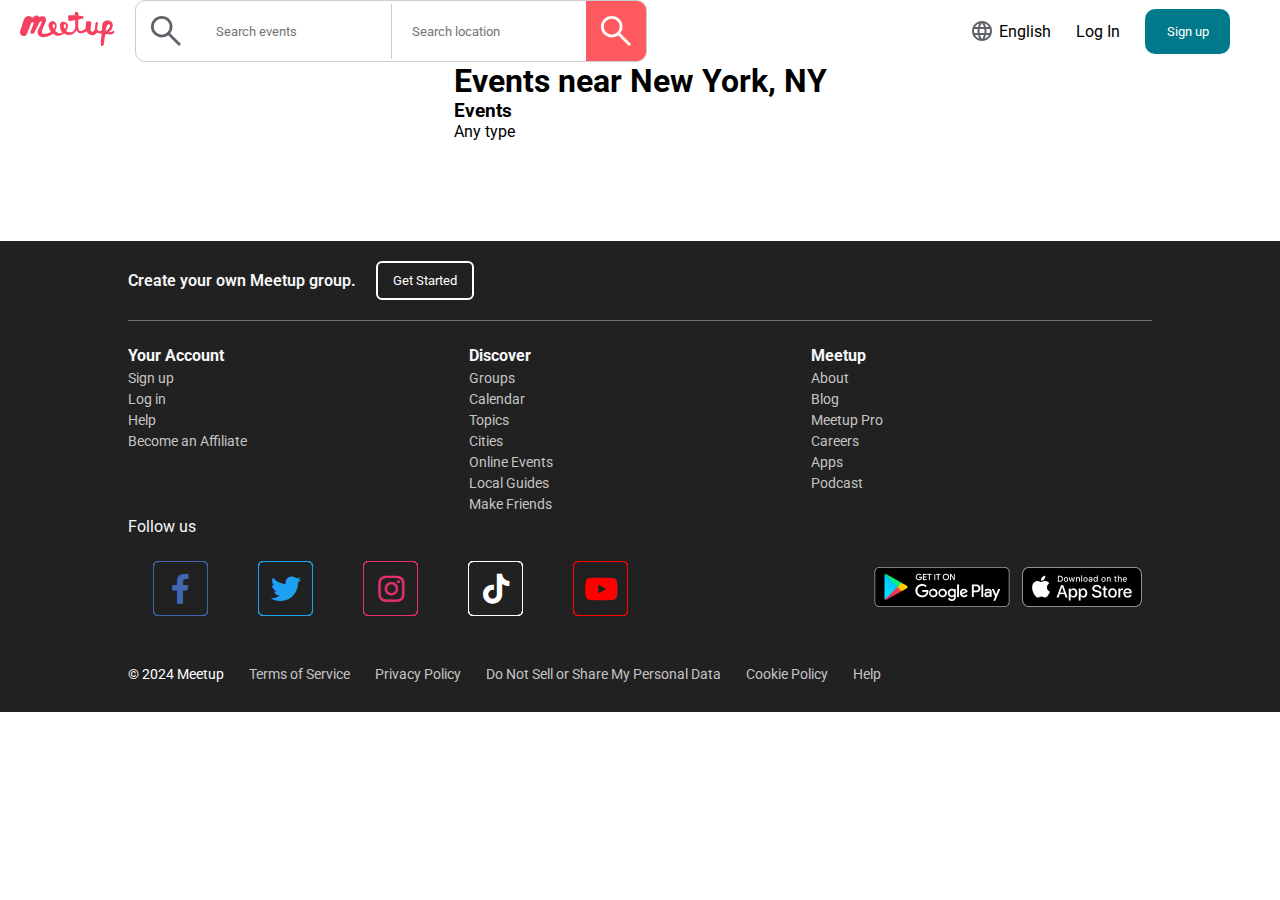
==== meetup_event.html @ 0cf0e43d "first" ====
<!DOCTYPE html>
<html lang="en">
  <head>
    <meta charset="UTF-8" />
    <meta name="viewport" content="width=device-width, initial-scale=1.0" />
    
    <title>Meetup Events Page</title>
    <link rel="stylesheet" href="styles/style_event.css" />
    <link rel="preconnect" href="https://fonts.googleapis.com" />
    <link rel="preconnect" href="https://fonts.gstatic.com" crossorigin />
    <link
      href="https://fonts.googleapis.com/css2?family=Roboto:ital,wght@0,100;0,300;0,400;0,500;0,700;0,900;1,100;1,300;1,400;1,500;1,700;1,900&display=swap"
      rel="stylesheet"
    />
    <link
      rel="stylesheet"
      href="https://cdnjs.cloudflare.com/ajax/libs/font-awesome/5.15.4/css/all.min.css"
    />
  </head>
  <body>
    <nav>
      <div class="container_logo">
        <a href="./meetup_main.html"
          ><img src="assets/images/Meetup.svg" alt="Meetup"
        /></a>
      </div>
      <div class="search_block">
        <form class="search_container">
          <div class="search_icon">
            <img src="assets/Icons/search_gray.svg" alt="search" />
          </div>
          <input
            class="search_events"
            type="search"
            placeholder="Search events"
          />
          <input
            id="search_location"
            type="search"
            placeholder="Search location"
          />
          <button class="search_button">
            <img src="./assets/Icons/search_white.svg" alt="search" />
          </button>
        </form>
      </div>
      <div class="container_right">
        <div class="english">
          <img
            src="assets/Icons/language_24dp_FILL0_wght400_GRAD0_opsz24.svg"
            alt=""
          />
          <p>English</p>
        </div>
        <button class="logIn">Log In</button>
        <button class="signUp">Sign up</button>
      </div>
    </nav>
    <main>
      <section class="events_main_container">
        <div class="events_filters_container">
          <h1>Events near New York, NY</h1>
          <div class="event_header">
            <h3>Events</h3>
          </div>
          <div class="filters_container">
            <form id="typeEventMenu" class="type_menu" data-state="">
              <div class="selectMenuEventTitle" data-default="Option 0">
                Any type
              </div>
            </form>
          </div>
          <div class="events_container"></div>
        </div>
        <div class="map_container"></div>
      </section>
    </main>
    <footer>
      <div class="section_footer">
        <div class="footer_call_to_action">
          <h4>Create your own Meetup group.</h4>
          <button>Get Started</button>
        </div>
        <div class="footer_navigation">
          <div class="footer_nav_section">
            <h4>Your Account</h4>
            <ul>
              <li>Sign up</li>
              <li>Log in</li>
              <li>Help</li>
              <li>Become an Affiliate</li>
            </ul>
          </div>
          <div class="footer_nav_section">
            <h4>Discover</h4>
            <ul>
              <li>Groups</li>
              <li>Calendar</li>
              <li>Topics</li>
              <li>Cities</li>
              <li>Online Events</li>
              <li>Local Guides</li>
              <li>Make Friends</li>
            </ul>
          </div>
          <div class="footer_nav_section">
            <h4>Meetup</h4>
            <ul>
              <li>About</li>
              <li>Blog</li>
              <li>Meetup Pro</li>
              <li>Careers</li>
              <li>Apps</li>
              <li>Podcast</li>
            </ul>
          </div>
        </div>
        <div class="footer_social">
          <h4>Follow us</h4>
          <div class="container_social">
            <div class="icons">
              <a href="https://de-de.facebook.com/">
                <div class="layer">
                  <span></span>
                  <span></span>
                  <span></span>
                  <span></span>
                  <span class="fab fa-facebook-f"></span>
                </div>
                <p class="text">Facebook</p>
              </a>
              <a
                href="https://x.com/i/flow/login?input_flow_data=%7B%22requested_variant%22%3A%22eyJteCI6IjIifQ%3D%3D%22%7D"
              >
                <div class="layer">
                  <span></span>
                  <span></span>
                  <span></span>
                  <span></span>
                  <span class="fab fa-twitter"></span>
                </div>
                <p class="text">Twitter</p>
              </a>
              <a href="https://www.instagram.com/">
                <div class="layer">
                  <span></span>
                  <span></span>
                  <span></span>
                  <span></span>
                  <span class="fab fa-instagram"></span>
                </div>
                <p class="text">Instagram</p>
              </a>
              <a href="https://www.tiktok.com/explore">
                <div class="layer">
                  <span></span>
                  <span></span>
                  <span></span>
                  <span></span>
                  <span class="fab fa-tiktok"></span>
                </div>
                <p class="text">TikTok</p>
              </a>
              <a href="https://www.youtube.com/?app=desktop&hl=uk">
                <div class="layer">
                  <span></span>
                  <span></span>
                  <span></span>
                  <span></span>
                  <span class="fab fa-youtube"></span>
                </div>
                <p class="text">YouTube</p>
              </a>
            </div>
            <div class="icons_mobile">
              <a href="https://de-de.facebook.com/" class="facebook">
                <img
                  src="assets/Icons/Link - Meetup on Facebook → SVG.svg"
                  alt="facebook"
                />
              </a>

              <a href="https://www.twitter.com" class="twitter">
                <img
                  src="assets/Icons/Link - Meetup on Twitter → SVG.svg"
                  alt="twitter"
                />
              </a>

              <a href="https://www.youtube.com" class="youtube">
                <img
                  src="assets/Icons/Link - Meetup on YouTube → SVG.svg"
                  alt="youtube"
                />
              </a>

              <a href="https://www.instagram.com" class="instagram">
                <img
                  src="assets/Icons/Link - Instagram → SVG.svg"
                  alt="instagram"
                />
              </a>

              <a href="https://www.tiktok.com" class="tiktok">
                <img src="assets/Icons/Link - TikTok → SVG.svg" alt="tiktok" />
              </a>
            </div>
            <div class="store">
              <div>
                <a
                  href="https://play.google.com/store/games?device=windows&gl=DE&utm_source=emea_Med&utm_medium=hasem&utm_content=Sep2020&utm_campaign=Evergreen&pcampaignid=MKT-EDR-emea-de-1707522-Med-hasem-py-Evergreen-Sep2020-Text_Search_BKWS%7CONSEM_kwid_43700008794262696&gad_source=1&gclid=CjwKCAjw7NmzBhBLEiwAxrHQ-T2izqgR6qFTMzFJWCxXqmIL71SJdKTtZRed_jXDHREdOTBRCpfNUxoCOuoQAvD_BwE&gclsrc=aw.ds&pli=1"
                >
                  <img src="assets/images/Google Play.png" alt="Google Play" />
                </a>
              </div>
              <div>
                <a href="https://www.apple.com/de/app-store/">
                  <img src="assets/images/App Store.png" alt="App Store" />
                </a>
              </div>
            </div>
          </div>
        </div>

        <div class="footer-legal">
          <p>© 2024 Meetup</p>
          <ul>
            <li>Terms of Service</li>
            <li>Privacy Policy</li>
            <li>Do Not Sell or Share My Personal Data</li>
            <li>Cookie Policy</li>
            <li>Help</li>
          </ul>
        </div>
      </div>
    </footer>
  </body>
  <script src="scripts/index.js"></script>
</html>
---- styles/style_event.css ----
@charset "UTF-8";
* {
  padding: 0;
  margin: 0;
  box-sizing: border-box;
  font-family: "Roboto", sans-serif;
}

button:hover {
  cursor: pointer;
}

/*====================NAVBAR======================*/
nav {
  display: flex;
  flex-direction: row;
  justify-content: space-between;
  align-items: center;
  gap: 20px;
}

/* =================== SEARCH CONTAINER ============ */
.container_logo {
  margin-left: 20px;
}

.container_block {
  margin: 0 15px;
}

.search_container {
  display: flex;
  align-items: center;
  border: 1px solid #ccc;
  border-radius: 10px;
  overflow: hidden;
  flex-grow: 1;
  max-width: 40vw;
}

.search_container input {
  border: none;
  padding: 20px;
  outline: none;
  flex-grow: 1; /* Позволяет input расти, заполняя доступное пространство внутри контейнера */
  min-width: 0; /* Предотвращает input от выхода за пределы контейнера */
}

.search_icon {
  padding: 0 10px;
  display: flex;
  align-items: center;
}

#search_location {
  border-left: 1px solid #ccc;
}

.search_button {
  background-color: #ff5a5f;
  border: none;
  color: white;
  padding: 10px;
  display: flex;
  align-items: center;
  justify-content: center;
  cursor: pointer;
}

.container_right {
  display: flex;
  justify-content: end;
  align-items: center;
  width: 50%;
  gap: 25px;
  padding-right: 50px;
}

.english {
  display: flex;
  align-items: center;
  gap: 5px;
  cursor: pointer;
}

.logIn {
  border: none;
  background-color: white;
  cursor: pointer;
  font-size: 16px;
}

.signUp {
  background-color: #00798A;
  color: #FFFFFF;
  border: none;
  border-radius: 10px;
  width: 85px;
  padding: 15px;
  cursor: pointer;
}

.signUp:hover {
  background-color: #005C6B;
  color: #DDDDDD;
  transform: scale(1.05);
}

/*===============================MAIN==============================*/
main {
  display: flex;
  flex-direction: column;
  justify-content: center;
  align-items: center;
  margin-top: 46px;
  width: 80%;
  margin: 0 auto;
}

/*=======================================section_footer=====================================*/
footer {
  background-color: #212121;
}

.section_footer {
  width: 80%;
  margin: 0 auto;
  margin-top: 100px;
}

/*=======================================footer_call_to_action=====================================*/
.footer_call_to_action {
  display: flex;
  align-items: center;
  gap: 20px;
  padding: 20px 0;
  border-bottom: 1px solid #707070;
}

.footer_call_to_action > h4 {
  font-size: 16px;
  font-weight: 600;
  color: #F6F7F8;
}

.footer_call_to_action > button {
  border: 2px solid #FFFFFF;
  border-radius: 6px;
  padding: 10px 15px;
  color: #FFFFFF;
  background-color: transparent;
  cursor: pointer;
}

.footer_call_to_action > button:hover {
  background-color: #FFFFFF;
  color: #000000;
  transition: background-color 0.3s ease, transform 0.3s ease;
  transform: scale(1.05);
}

/*=======================================footer_navigation=====================================*/
.footer_navigation {
  display: flex;
  margin-top: 25px;
}

.footer_nav_section {
  display: flex;
  flex-direction: column;
  flex: 1;
  gap: 5px;
  color: #F6F7F8;
  font-size: 16px;
  font-weight: 400;
}

.footer_nav_section li {
  margin-bottom: 5px;
  color: #C5C4C4;
  list-style-type: none;
  cursor: pointer;
}

/*=======================================footer_nav_section=====================================*/
.footer_social > h4 {
  color: #F6F7F8;
  font-size: 16px;
  font-weight: 400;
  margin-bottom: 25px;
}

.footer_nav_section li {
  font-size: 14px;
  border: none;
  background-color: #212121;
  cursor: pointer;
}

.footer_nav_section li:hover {
  color: #FFFFFF;
}

.container_social {
  display: flex;
  justify-content: space-between;
  align-items: center;
  margin-bottom: 50px;
}

/*==================================icons=========================================================*/
.icons {
  display: inline-flex;
}

.icons a {
  margin: 0 25px;
  text-decoration: none;
  color: #fff;
  display: block;
  position: relative;
}

.icons a .layer {
  width: 55px;
  height: 55px;
  transition: transform 0.3s; /*Плавный переход для трансформации (вращение и наклон*/
}

.icons a:hover .layer {
  transform: rotate(-35deg) skew(20deg); /* Вращение и наклон при наведении */
}

.icons a .layer span {
  position: absolute;
  top: 0;
  left: 0;
  height: 100%;
  width: 100%;
  border: 1px solid #fff;
  border-radius: 5px;
  transition: all 0.3s;
}

.icons a .layer span.fab {
  font-size: 30px;
  line-height: 55px;
  text-align: center;
}

.icons a:hover .layer span:nth-child(1) {
  opacity: 0.2;
}

.icons a:hover .layer span:nth-child(2) {
  opacity: 0.4;
  transform: translate(5px, -5px);
}

.icons a:hover .layer span:nth-child(3) {
  opacity: 0.6;
  transform: translate(10px, -10px);
}

.icons a:hover .layer span:nth-child(4) {
  opacity: 0.8;
  transform: translate(15px, -15px);
}

.icons a:hover .layer span:nth-child(5) {
  opacity: 1;
  transform: translate(20px, -20px);
}

.icons a:nth-child(1) .layer span,
.icons a:nth-child(1) .text {
  color: #4267B2;
  border-color: #4267B2;
}

.icons a:nth-child(2) .layer span,
.icons a:nth-child(2) .text {
  color: #1DA1F2;
  border-color: #1DA1F2;
}

.icons a:nth-child(3) .layer span,
.icons a:nth-child(3) .text {
  color: #E1306C;
  border-color: #E1306C;
}

.icons a:nth-child(4) .layer span,
.icons a:nth-child(4) .text {
  color: #fff;
  border-color: #fff;
}

.icons a:nth-child(5) .layer span,
.icons a:nth-child(5) .text {
  color: #FF0000;
  border-color: #FF0000;
}

.icons a:hover:nth-child(1) .layer span {
  box-shadow: -1px 1px 3px #4267B2;
}

.icons a:hover:nth-child(2) .layer span {
  box-shadow: -1px 1px 3px #1DA1F2;
}

.icons a:hover:nth-child(3) .layer span {
  box-shadow: -1px 1px 3px #E1306C;
}

.icons a:hover:nth-child(4) .layer span {
  box-shadow: -1px 1px 3px #fff;
}

.icons a:hover:nth-child(5) .layer span {
  box-shadow: -1px 1px 3px #FF0000;
}

.icons a .text {
  position: absolute;
  left: 50%;
  bottom: -5px;
  opacity: 0;
  font-weight: 500;
  transform: translateX(-50%);
  transition: bottom 0.3s ease, opacity 0.3s ease;
}

.icons a:hover .text {
  bottom: -35px;
  opacity: 1;
}

.store {
  display: flex;
  flex-direction: row;
  justify-content: center;
  align-items: center;
}

.footer-legal,
.footer-legal ul {
  display: flex;
  align-items: center;
  gap: 25px;
}

.footer-legal li {
  color: #C5C4C4;
  font-size: 14px;
  font-weight: 400;
  list-style-type: none;
  cursor: pointer;
}

.footer-legal li:hover {
  color: #FFFFFF;
}

.footer-legal p {
  color: #FFFFFF;
  font-size: 14px;
  font-weight: 400;
}

.footer-legal {
  padding-bottom: 30px;
}

@media screen and (max-width: 1024px) {
  nav {
    gap: 15px;
  }
  nav .container_right {
    padding-right: 20px;
  }
  footer .container_social {
    display: flex;
    flex-direction: column;
    justify-content: center;
    align-items: start;
    gap: 35px;
  }
  footer .container_social .store {
    padding-left: 22px;
  }
}
@media screen and (max-width: 768px) {
  /*========================NAVBAR 768PX ================================*/
  nav {
    display: grid;
    grid-template-columns: 1fr 2fr;
    grid-template-rows: 1fr 1fr;
    gap: 5px;
    margin: 0;
  }
  .container_logo {
    grid-row-start: 1;
    grid-column-start: 1;
    margin-left: 25px;
  }
  .search_container {
    max-width: 100%;
  }
  .search_block {
    grid-column: span 2;
    margin: 0 20px;
  }
  .search_block .search_events {
    width: 100%;
    border-right: none;
    margin: 0 15px;
  }
  .search_block #search_location {
    display: none;
  }
  .container_right {
    display: flex;
    flex-direction: row;
    justify-content: end;
    align-items: center;
    grid-row-start: 1;
    grid-column-start: 2;
    gap: 10px;
    width: 100%;
    padding-right: 20px;
  }
  .container_right .english p {
    font-size: 1.2rem;
  }
  /*===============================FOOTER==============================*/
  footer .footer_navigation {
    gap: 15px;
  }
  footer .icons {
    display: none;
  }
  footer .icons_mobile {
    display: flex;
    flex-direction: row;
    justify-content: center;
    align-items: center;
    gap: 20px;
  }
  footer .store {
    display: none;
  }
  footer .footer-legal > ul {
    display: none;
  }
}
@media (min-width: 769px) {
  .icons_mobile {
    display: none;
  }
  .icons {
    display: inline-flex;
  }
}/*# sourceMappingURL=style_event.css.map */
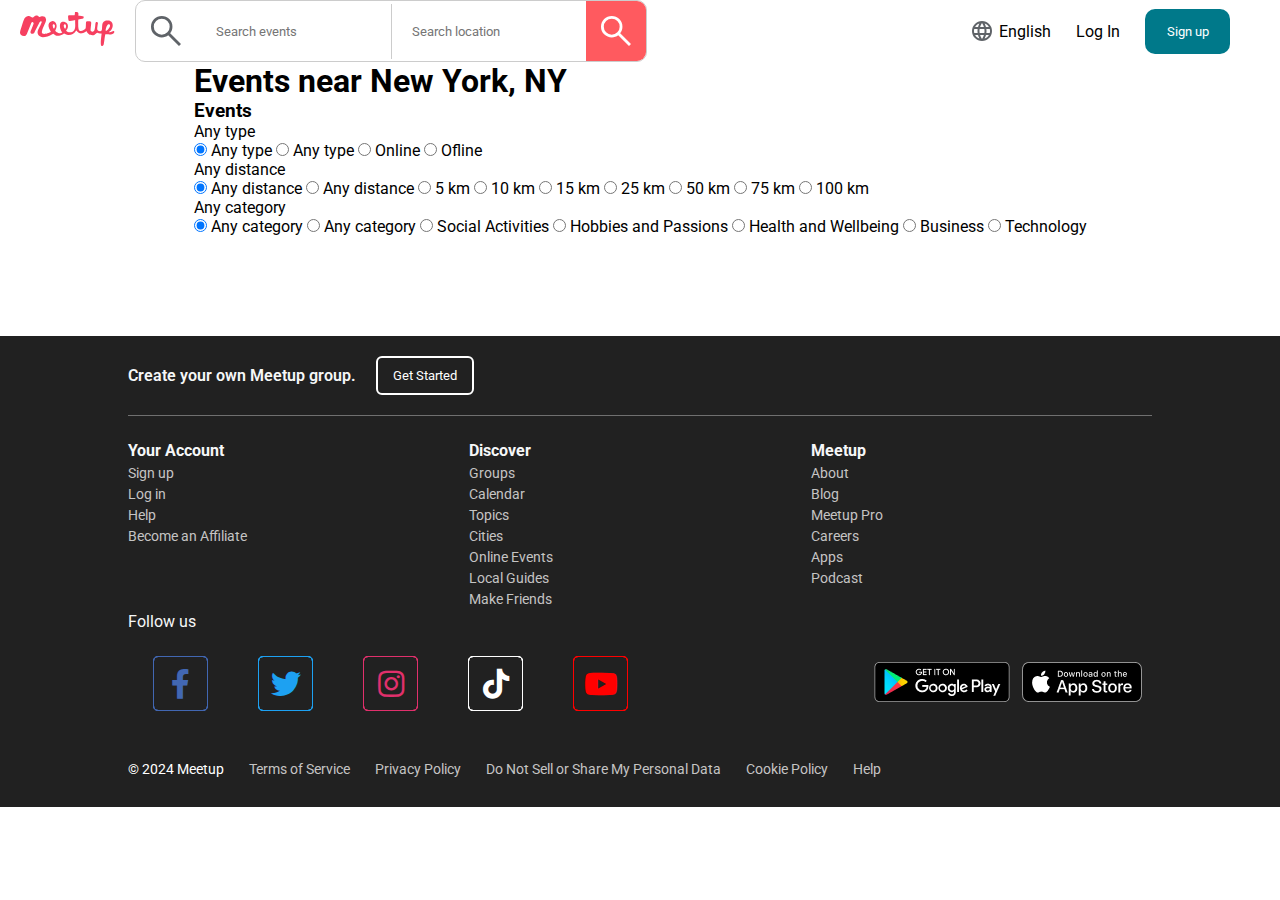
==== commit ef84e465: "добавил фильтры" ====
--- a/meetup_event.html
+++ b/meetup_event.html
@@ -3,7 +3,6 @@
   <head>
     <meta charset="UTF-8" />
     <meta name="viewport" content="width=device-width, initial-scale=1.0" />
-    
     <title>Meetup Events Page</title>
     <link rel="stylesheet" href="styles/style_event.css" />
     <link rel="preconnect" href="https://fonts.googleapis.com" />
@@ -64,9 +63,209 @@
             <h3>Events</h3>
           </div>
           <div class="filters_container">
-            <form id="typeEventMenu" class="type_menu" data-state="">
-              <div class="selectMenuEventTitle" data-default="Option 0">
+            <form id="typeEventMenu" class="select_menu" data-state="">
+              <div class="select_menu_event_list" data-default="Option 0">
                 Any type
+              </div>
+              <div class="select_menu_event_list">
+                <input
+                  id="typeSelect0"
+                  class="input_select"
+                  name="select"
+                  type="radio"
+                  checked
+                />
+                <label for="typeSelect0" class="input_label">Any type</label>
+
+
+                <input
+                  id="typeSelect1"
+                  class="input_select"
+                  name="select"
+                  type="radio"
+                  
+                />
+                <label for="typeSelect1" class="input_label">Any type</label>
+
+
+                <input
+                  id="typeSelect2"
+                  class="input_select"
+                  name="select"
+                  type="radio"
+                  
+                />
+                <label for="typeSelect2" class="input_label">Online</label>
+
+
+                <input
+                  id="typeSelect3"
+                  class="input_select"
+                  name="select"
+                  type="radio"
+                  
+                />
+                <label for="typeSelect3s" class="input_label">Ofline</label>
+              </div>
+            </form>
+            <form id="distanceEventMenu" class="select_menu" data-state="">
+              <div class="select_menu_event_list" data-default="Option 0">
+                Any distance
+              </div>
+              <div class="select_menu_event_list">
+                <input
+                  id="distanceSelect0"
+                  class="input_select"
+                  name="select"
+                  type="radio"
+                  checked
+                />
+                <label for="distanceSelect0" class="input_label"
+                  >Any distance</label
+                >
+
+                <input
+                  id="distanceSelect1"
+                  class="input_select"
+                  name="select"
+                  type="radio"
+                />
+                <label for="distanceSelect1" class="input_label"
+                  >Any distance</label
+                >
+
+                <input
+                  id="distanceSelect2"
+                  class="input_select"
+                  name="select"
+                  type="radio"
+                />
+                <label for="distanceSelect2" class="input_label">5 km</label>
+
+                <input
+                  id="distanceSelect3"
+                  class="input_select"
+                  name="select"
+                  type="radio"
+                />
+                <label for="distanceSelect3" class="input_label">10 km</label>
+
+                <input
+                  id="distanceSelect4"
+                  class="input_select"
+                  name="select"
+                  type="radio"
+                />
+                <label for="distanceSelect4" class="input_label">15 km</label>
+
+                <input
+                  id="distanceSelect5"
+                  class="input_select"
+                  name="select"
+                  type="radio"
+                />
+                <label for="distanceSelect5" class="input_label">25 km</label>
+
+                <input
+                  id="distanceSelect6"
+                  class="input_select"
+                  name="select"
+                  type="radio"
+                />
+                <label for="distanceSelect6" class="input_label">50 km</label>
+
+                <input
+                  id="distanceSelect7"
+                  class="input_select"
+                  name="select"
+                  type="radio"
+                />
+                <label for="distanceSelect7" class="input_label">75 km</label>
+
+                <input
+                  id="distanceSelect8"
+                  class="input_select"
+                  name="select"
+                  type="radio"
+                />
+                <label for="distanceSelect8" class="input_label">100 km</label>
+              </div>
+            </form>
+            <form id="selectCategoryEvent" class="select_menu" data-state="">
+              <div class="select_menu_event_list" data-default="Option 0">
+                Any category
+              </div>
+              <div class="select_menu_event_list">
+                <input
+                  id="categorySelect0"
+                  class="input_select"
+                  name="select"
+                  type="radio"
+                  checked
+                />
+                <label for="categorySelect0" class="input_label"
+                  >Any category</label
+                >
+
+                <input
+                  id="categorySelect1"
+                  class="input_select"
+                  name="select"
+                  type="radio"
+                />
+                <label for="categorySelect1" class="input_label"
+                  >Any category</label
+                >
+
+                <input
+                  id="categorySelect2"
+                  class="input_select"
+                  name="select"
+                  type="radio"
+                />
+                <label for="categorySelect2" class="input_label"
+                  >Social Activities</label
+                >
+
+                <input
+                  id="categorySelect3"
+                  class="input_select"
+                  name="select"
+                  type="radio"
+                />
+                <label for="categorySelect3" class="input_label"
+                  >Hobbies and Passions</label
+                >
+
+                <input
+                  id="categorySelect4"
+                  class="input_select"
+                  name="select"
+                  type="radio"
+                />
+                <label for="categorySelect4" class="input_label"
+                  >Health and Wellbeing</label
+                >
+
+                <input
+                  id="categorySelect5"
+                  class="input_select"
+                  name="select"
+                  type="radio"
+                />
+                <label for="categorySelect5" class="input_label"
+                  >Business</label
+                >
+
+                <input
+                  id="categorySelect6"
+                  class="input_select"
+                  name="select"
+                  type="radio"
+                />
+                <label for="categorySelect6" class="input_label"
+                  >Technology</label
+                >
               </div>
             </form>
           </div>
--- a/styles/style_event.css
+++ b/styles/style_event.css
@@ -112,9 +112,15 @@
   flex-direction: column;
   justify-content: center;
   align-items: center;
-  margin-top: 46px;
   width: 80%;
   margin: 0 auto;
+}
+
+.events_main_container {
+  display: flex;
+  flex-direction: row;
+  justify-content: space-between;
+  align-items: start;
 }
 
 /*=======================================section_footer=====================================*/
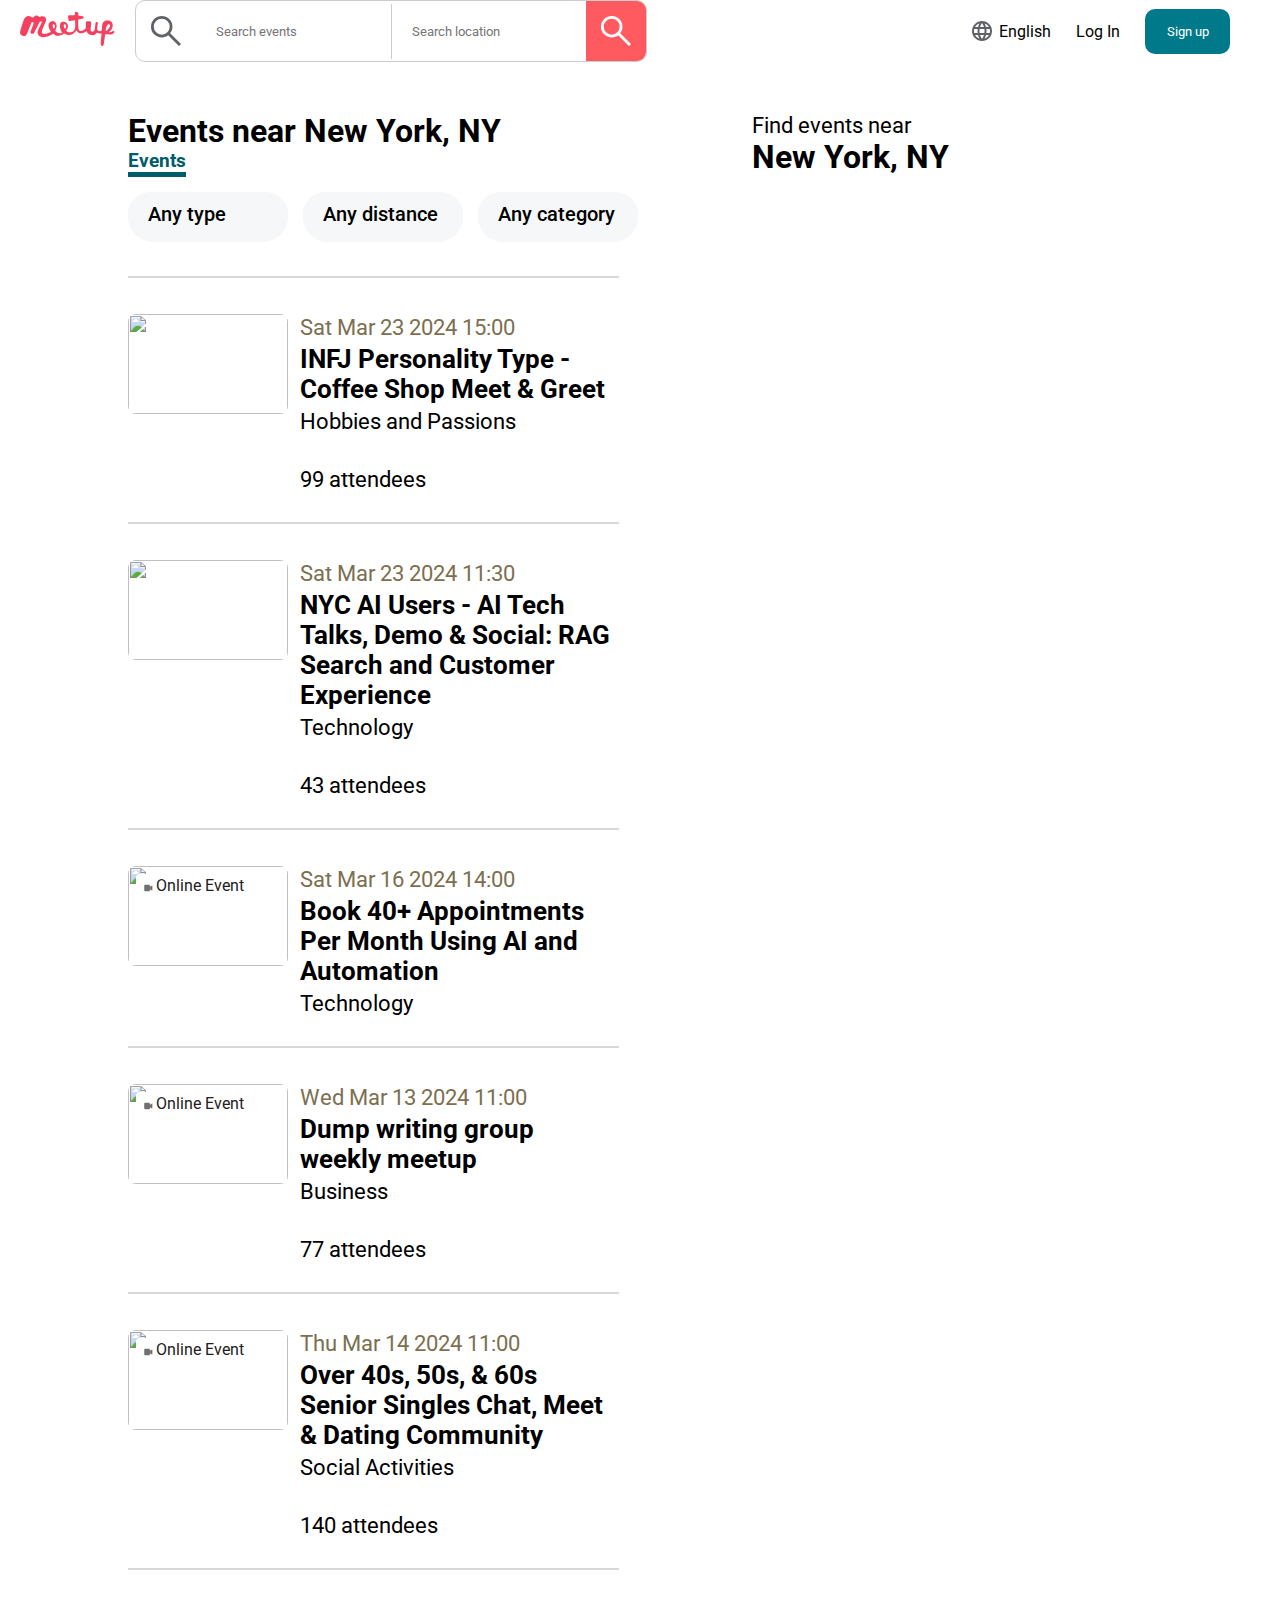
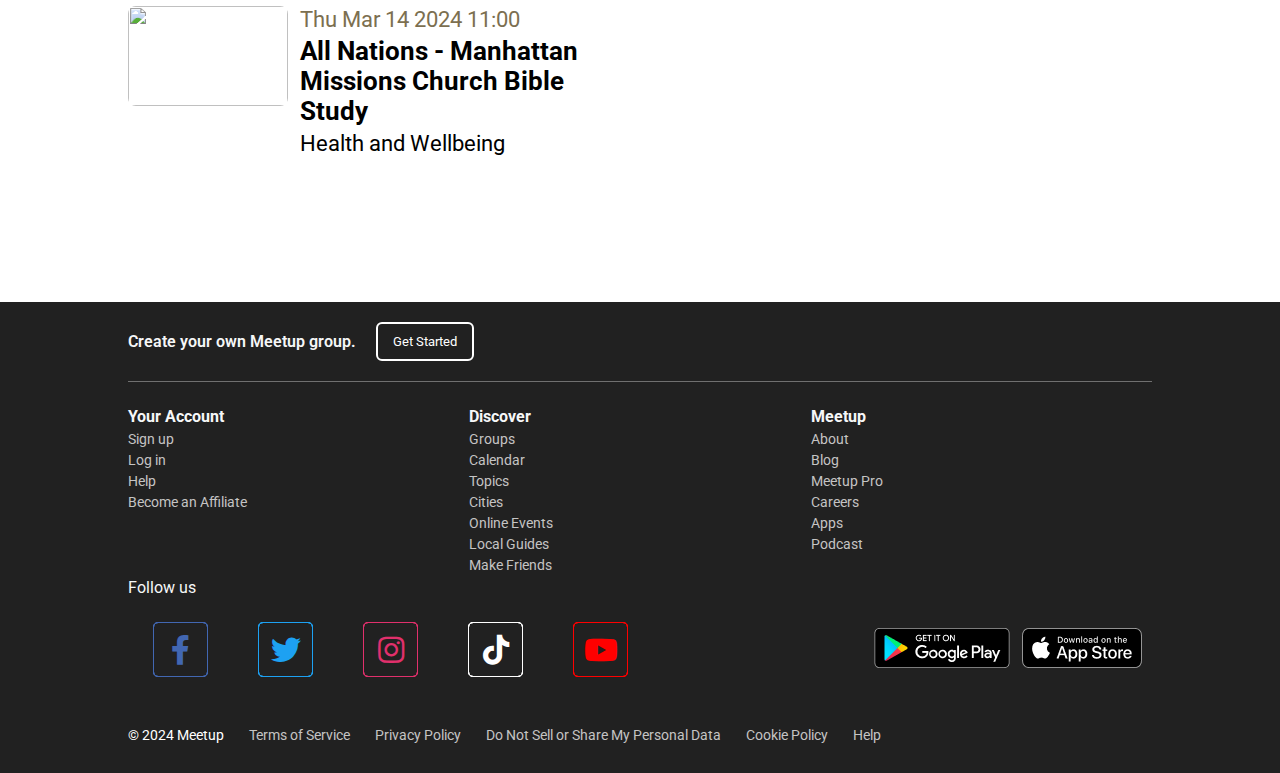
==== commit 440d8b85: "добавил стили и скрипт фильтрации и создания карточек" ====
--- a/meetup_event.html
+++ b/meetup_event.html
@@ -64,214 +64,80 @@
           </div>
           <div class="filters_container">
             <form id="typeEventMenu" class="select_menu" data-state="">
-              <div class="select_menu_event_list" data-default="Option 0">
-                Any type
-              </div>
-              <div class="select_menu_event_list">
-                <input
-                  id="typeSelect0"
-                  class="input_select"
-                  name="select"
-                  type="radio"
-                  checked
-                />
-                <label for="typeSelect0" class="input_label">Any type</label>
-
-
-                <input
-                  id="typeSelect1"
-                  class="input_select"
-                  name="select"
-                  type="radio"
-                  
-                />
-                <label for="typeSelect1" class="input_label">Any type</label>
-
-
-                <input
-                  id="typeSelect2"
-                  class="input_select"
-                  name="select"
-                  type="radio"
-                  
-                />
-                <label for="typeSelect2" class="input_label">Online</label>
-
-
-                <input
-                  id="typeSelect3"
-                  class="input_select"
-                  name="select"
-                  type="radio"
-                  
-                />
-                <label for="typeSelect3s" class="input_label">Ofline</label>
-              </div>
+                <div class="select_menu_event_list" data-default="Option 0">Any type</div>
+                <div class="select_menu_event_content">
+                    <input id="typeSelect0" class="input_select" name="selectType" type="radio" checked />
+                    <label for="typeSelect0" class="input_label">Any type</label>
+        
+                    <input id="typeSelect1" class="input_select" name="selectType" type="radio" />
+                    <label for="typeSelect1" class="input_label">Online</label>
+        
+                    <input id="typeSelect2" class="input_select" name="selectType" type="radio" />
+                    <label for="typeSelect2" class="input_label">Offline</label>
+                </div>
             </form>
             <form id="distanceEventMenu" class="select_menu" data-state="">
-              <div class="select_menu_event_list" data-default="Option 0">
-                Any distance
-              </div>
-              <div class="select_menu_event_list">
-                <input
-                  id="distanceSelect0"
-                  class="input_select"
-                  name="select"
-                  type="radio"
-                  checked
-                />
-                <label for="distanceSelect0" class="input_label"
-                  >Any distance</label
-                >
-
-                <input
-                  id="distanceSelect1"
-                  class="input_select"
-                  name="select"
-                  type="radio"
-                />
-                <label for="distanceSelect1" class="input_label"
-                  >Any distance</label
-                >
-
-                <input
-                  id="distanceSelect2"
-                  class="input_select"
-                  name="select"
-                  type="radio"
-                />
-                <label for="distanceSelect2" class="input_label">5 km</label>
-
-                <input
-                  id="distanceSelect3"
-                  class="input_select"
-                  name="select"
-                  type="radio"
-                />
-                <label for="distanceSelect3" class="input_label">10 km</label>
-
-                <input
-                  id="distanceSelect4"
-                  class="input_select"
-                  name="select"
-                  type="radio"
-                />
-                <label for="distanceSelect4" class="input_label">15 km</label>
-
-                <input
-                  id="distanceSelect5"
-                  class="input_select"
-                  name="select"
-                  type="radio"
-                />
-                <label for="distanceSelect5" class="input_label">25 km</label>
-
-                <input
-                  id="distanceSelect6"
-                  class="input_select"
-                  name="select"
-                  type="radio"
-                />
-                <label for="distanceSelect6" class="input_label">50 km</label>
-
-                <input
-                  id="distanceSelect7"
-                  class="input_select"
-                  name="select"
-                  type="radio"
-                />
-                <label for="distanceSelect7" class="input_label">75 km</label>
-
-                <input
-                  id="distanceSelect8"
-                  class="input_select"
-                  name="select"
-                  type="radio"
-                />
-                <label for="distanceSelect8" class="input_label">100 km</label>
-              </div>
+                <div class="select_menu_event_list" data-default="Option 0">Any distance</div>
+                <div class="select_menu_event_content">
+                    <input id="distanceSelect0" class="input_select" name="selectDistance" type="radio" checked />
+                    <label for="distanceSelect0" class="input_label">Any distance</label>
+        
+                    <input id="distanceSelect1" class="input_select" name="selectDistance" type="radio" />
+                    <label for="distanceSelect1" class="input_label">5 km</label>
+        
+                    <input id="distanceSelect2" class="input_select" name="selectDistance" type="radio" />
+                    <label for="distanceSelect2" class="input_label">10 km</label>
+        
+                    <input id="distanceSelect3" class="input_select" name="selectDistance" type="radio" />
+                    <label for="distanceSelect3" class="input_label">15 km</label>
+        
+                    <input id="distanceSelect4" class="input_select" name="selectDistance" type="radio" />
+                    <label for="distanceSelect4" class="input_label">25 km</label>
+        
+                    <input id="distanceSelect5" class="input_select" name="selectDistance" type="radio" />
+                    <label for="distanceSelect5" class="input_label">50 km</label>
+
+                    <input id="distanceSelect6" class="input_select" name="selectDistance" type="radio" />
+                    <label for="distanceSelect6" class="input_label">75 km</label>
+        
+                    <input id="distanceSelect7" class="input_select" name="selectDistance" type="radio" />
+                    <label for="distanceSelect7" class="input_label">100 km</label>
+                </div>
             </form>
             <form id="selectCategoryEvent" class="select_menu" data-state="">
-              <div class="select_menu_event_list" data-default="Option 0">
-                Any category
-              </div>
-              <div class="select_menu_event_list">
-                <input
-                  id="categorySelect0"
-                  class="input_select"
-                  name="select"
-                  type="radio"
-                  checked
-                />
-                <label for="categorySelect0" class="input_label"
-                  >Any category</label
-                >
-
-                <input
-                  id="categorySelect1"
-                  class="input_select"
-                  name="select"
-                  type="radio"
-                />
-                <label for="categorySelect1" class="input_label"
-                  >Any category</label
-                >
-
-                <input
-                  id="categorySelect2"
-                  class="input_select"
-                  name="select"
-                  type="radio"
-                />
-                <label for="categorySelect2" class="input_label"
-                  >Social Activities</label
-                >
-
-                <input
-                  id="categorySelect3"
-                  class="input_select"
-                  name="select"
-                  type="radio"
-                />
-                <label for="categorySelect3" class="input_label"
-                  >Hobbies and Passions</label
-                >
-
-                <input
-                  id="categorySelect4"
-                  class="input_select"
-                  name="select"
-                  type="radio"
-                />
-                <label for="categorySelect4" class="input_label"
-                  >Health and Wellbeing</label
-                >
-
-                <input
-                  id="categorySelect5"
-                  class="input_select"
-                  name="select"
-                  type="radio"
-                />
-                <label for="categorySelect5" class="input_label"
-                  >Business</label
-                >
-
-                <input
-                  id="categorySelect6"
-                  class="input_select"
-                  name="select"
-                  type="radio"
-                />
-                <label for="categorySelect6" class="input_label"
-                  >Technology</label
-                >
-              </div>
+                <div class="select_menu_event_list" data-default="Option 0">Any category</div>
+                <div class="select_menu_event_content">
+                    <input id="categorySelect0" class="input_select" name="selectCategory" type="radio" checked />
+                    <label for="categorySelect0" class="input_label">Any category</label>
+        
+                    <input id="categorySelect1" class="input_select" name="selectCategory" type="radio" />
+                    <label for="categorySelect1" class="input_label">Social Activities</label>
+        
+                    <input id="categorySelect2" class="input_select" name="selectCategory" type="radio" />
+                    <label for="categorySelect2" class="input_label">Hobbies and Passions</label>
+        
+                    <input id="categorySelect3" class="input_select" name="selectCategory" type="radio" />
+                    <label for="categorySelect3" class="input_label">Health and Wellbeing</label>
+        
+                    <input id="categorySelect4" class="input_select" name="selectCategory" type="radio" />
+                    <label for="categorySelect4" class="input_label">Business</label>
+        
+                    <input id="categorySelect5" class="input_select" name="selectCategory" type="radio" />
+                    <label for="categorySelect5" class="input_label">Technology</label>
+                    
+                </div>
             </form>
-          </div>
-          <div class="events_container"></div>
-        </div>
-        <div class="map_container"></div>
+        </div>
+          <div class="events_container">
+
+          </div>
+        </div>
+        <div class="map_container">
+          <p>Find events near</p>
+          <h2>New York, NY</h2>
+          <iframe src="https://www.google.com/maps/embed?pb=!1m18!1m12!1m3!1d81337.6255934236!2d-74.02238664170113!3d40.74601916466133!2m3!1f0!2f0!3f0!3m2!1i1024!2i768!4f13.1!3m3!1m2!1s0x89c24fa5d33f083b%3A0xc80b8f06e177fe62!2z0J3RjNGOLdCZ0L7RgNC6LCDQodCo0JA!5e0!3m2!1sru!2sde!4v1719396913397!5m2!1sru!2sde" width="400" height="300" style="border:0;" allowfullscreen="" loading="lazy" referrerpolicy="no-referrer-when-downgrade"></iframe>
+        
+        </div>
       </section>
     </main>
     <footer>
@@ -434,5 +300,5 @@
       </div>
     </footer>
   </body>
-  <script src="scripts/index.js"></script>
+  <script type="module" src="scripts/index.js""></script>
 </html>
--- a/styles/style_event.css
+++ b/styles/style_event.css
@@ -121,6 +121,203 @@
   flex-direction: row;
   justify-content: space-between;
   align-items: start;
+  width: 100%;
+  margin-top: 50px;
+  gap: 10px;
+}
+.events_main_container .event_header {
+  margin-bottom: 15px;
+  width: -moz-max-content;
+  width: max-content;
+}
+.events_main_container h3 {
+  border-bottom: 5px solid #005C6B;
+  color: #005C6B;
+}
+
+/*===============================FILTERS==============================*/
+.filters_container {
+  display: flex;
+  flex-direction: row;
+  justify-content: start;
+  align-items: center;
+  gap: 15px;
+  padding-bottom: 10px;
+}
+
+.select_menu {
+  width: 160px;
+  height: 50px;
+  background-color: #F6F7F8;
+  border-radius: 30px;
+  position: relative;
+  z-index: 1;
+  font-size: 20px;
+  font-weight: 500;
+  cursor: pointer;
+}
+
+.select_menu_event_list {
+  display: flex;
+  flex-direction: row;
+  justify-content: start;
+  align-items: space-between;
+  padding: 10px 20px;
+  border-radius: 30px;
+  background-color: #F6F7F8;
+  cursor: pointer;
+  position: relative;
+}
+
+.select_menu_event_content {
+  display: none;
+  flex-direction: column;
+  width: 100%;
+  background-color: #FFFFFF;
+  border-radius: 0 0 30px 30px;
+  position: absolute;
+  top: 100%;
+  left: 0;
+  z-index: 10;
+  opacity: 0;
+  transition: opacity 0.3s ease-out, max-height 0.3s ease-out;
+  max-height: 0;
+  overflow: hidden;
+}
+
+.select_menu[data-state=active] {
+  border-radius: 30px 30px 0 0;
+}
+
+.select_menu[data-state=active] .select_menu_event_content {
+  display: flex;
+  opacity: 1;
+  max-height: 300px; /* Adjust this value based on your content */
+  overflow-y: auto;
+  border-radius: 0 0 30px 30px;
+}
+
+.input_label {
+  padding: 10px 20px;
+  cursor: pointer;
+  transition: background-color 0.3s;
+}
+
+.input_label:hover {
+  background-color: #e0e0e0;
+}
+
+.input_select {
+  display: none;
+}
+
+.input_select:checked + .input_label {
+  background-color: #dedede;
+}
+
+/*===============================GOOGLE_MAP==============================*/
+.map_container {
+  max-width: 100%;
+}
+.map_container h2 {
+  font-size: 2rem;
+}
+.map_container p {
+  font-size: 1.4rem;
+}
+.map_container .google_map {
+  max-width: 100%;
+}
+
+/*===============================EVENT_LIST==============================*/
+.events_container {
+  display: flex;
+  flex-direction: column;
+  justify-content: normal;
+  align-items: normal;
+  max-width: 80%;
+  margin-top: 24px;
+  margin-bottom: 36px;
+  gap: 20px;
+}
+.events_container .border {
+  border: 1px solid #D9D9D9;
+}
+.events_container .eventContainer {
+  display: flex;
+  flex-direction: row;
+  justify-content: normal;
+  align-items: normal;
+  max-width: 100%;
+  max-height: 400px;
+  padding-bottom: 10px;
+  margin-top: 16px;
+  gap: 12px;
+}
+.events_container .eventContainer .eventImageContainer {
+  position: relative;
+}
+.events_container .eventContainer .eventImage {
+  width: 160px;
+  height: 100px;
+  border-radius: 8px;
+}
+.events_container .eventContainer .eventBadge {
+  width: -moz-max-content;
+  width: max-content;
+  background-color: #FFFFFF;
+  padding: 2px 8px;
+  border-radius: 4px;
+  position: absolute;
+  top: 8px;
+  left: 8px;
+}
+.events_container .eventContainer .eventBadge .eventBadgeType {
+  color: #212121;
+}
+.events_container .eventContainer .eventBadge .eventBadgeType:before {
+  content: url("/assets/Icons/camera_icon.svg");
+  vertical-align: middle;
+  display: inline-block;
+  margin-right: 3px;
+}
+.events_container .eventContainer .eventBadge.hidden {
+  display: none;
+}
+.events_container .eventContainer .eventInfoContainer {
+  display: flex;
+  flex-direction: column;
+  justify-content: start;
+  align-items: start;
+  max-width: 100%;
+  gap: 4px;
+}
+.events_container .eventContainer .eventInfoContainer .eventDateInfo {
+  font-size: 1.4rem;
+  color: #7C6F50;
+}
+.events_container .eventContainer .eventInfoContainer .eventTitleHeader {
+  font-size: 1.6rem;
+}
+.events_container .eventContainer .eventInfoContainer .eventType {
+  display: none;
+}
+.events_container .eventContainer .eventInfoContainer .eventLocationInfo {
+  font-size: 1.4rem;
+}
+.events_container .eventContainer .eventInfoContainer .eventAttendees {
+  margin-top: 28px;
+  font-size: 1.4rem;
+}
+.events_container .eventContainer .eventInfoContainer .eventAttendees:after {
+  content: " attendees";
+}
+
+.eventContainer:hover {
+  border: 1px solid #00798A;
+  box-shadow: 0 0 10px rgba(0, 121, 138, 0.5);
+  transform: scale(1.05);
+  border-radius: 10px;
 }
 
 /*=======================================section_footer=====================================*/
@@ -440,6 +637,34 @@
   .container_right .english p {
     font-size: 1.2rem;
   }
+  /*===============================MAIN==============================*/
+  .map_container {
+    display: none;
+  }
+  .select_menu {
+    width: 130px;
+    height: 50px;
+    background-color: #F6F7F8;
+    border-radius: 30px;
+    position: relative;
+    z-index: 1;
+    font-size: 15px;
+    font-weight: 500;
+    cursor: pointer;
+  }
+  .events_main_container {
+    display: flex;
+    flex-direction: column;
+    justify-content: center;
+    align-items: start;
+    margin-top: 20px;
+  }
+  .events_main_container .events_filters_container {
+    max-width: 100%;
+  }
+  .events_container {
+    max-width: 100%;
+  }
   /*===============================FOOTER==============================*/
   footer .footer_navigation {
     gap: 15px;
@@ -468,4 +693,17 @@
   .icons {
     display: inline-flex;
   }
+}
+@media (max-width: 425px) {
+  .select_menu_event_list {
+    display: flex;
+    flex-direction: row;
+    justify-content: start;
+    align-items: space-between;
+    padding: 10px 20px 10px 30px;
+    border-radius: 30px;
+    background-color: #F6F7F8;
+    cursor: pointer;
+    position: relative;
+  }
 }/*# sourceMappingURL=style_event.css.map */